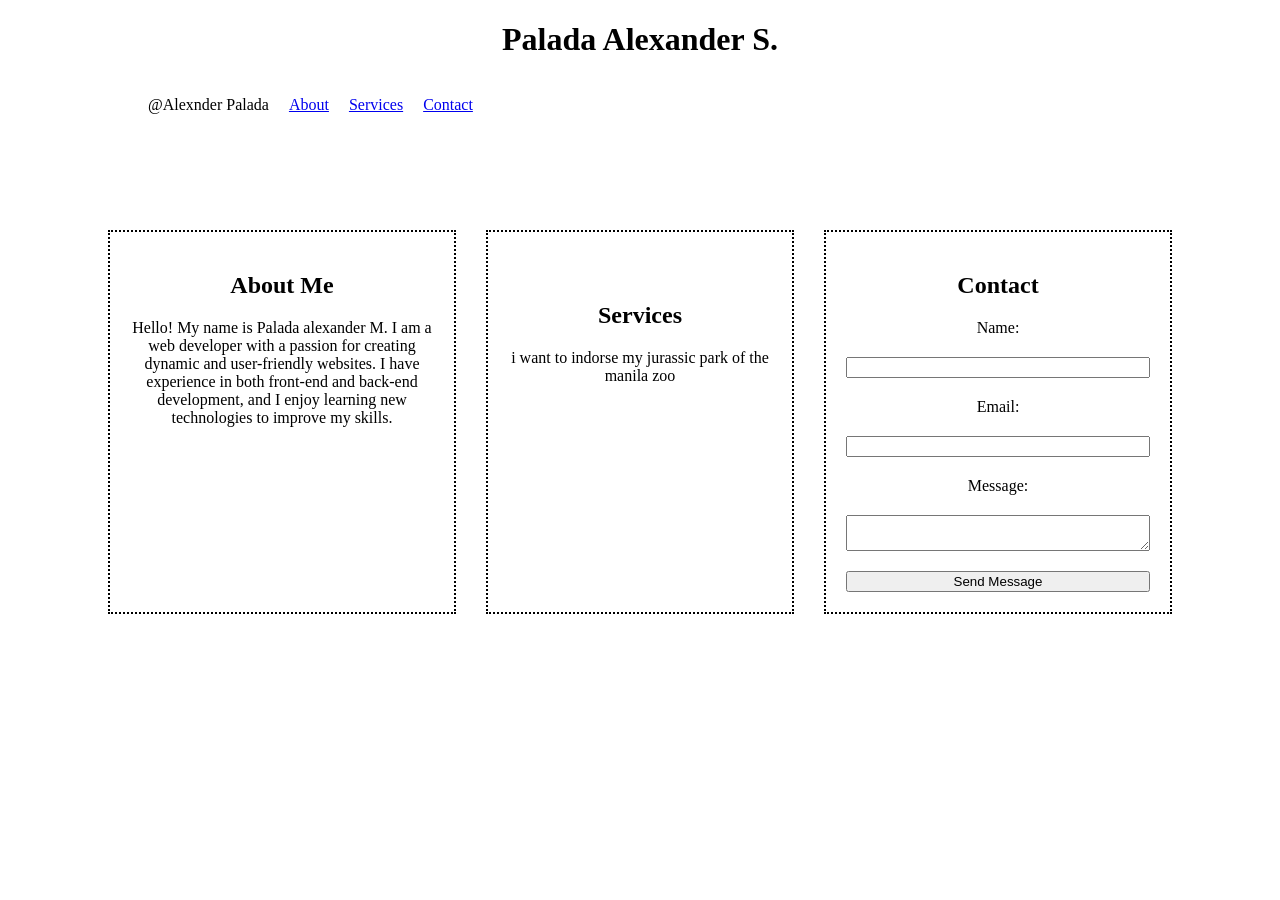
==== palada/index.html @ 962b0730 "FlexBox" ====
<!DOCTYPE html>
<html lang="en">
<head>

<meta charset="UTF-8">
    <meta name="viewport" content="width=device-width, initial-scale=1.0">
    <title>My Portfolio</title>
    <link rel="stylesheet" href="style.css">
</head>
<body>
    <h1>Palada Alexander S.</h1>
    <header>
    <nav>
        <ul>
            <span>@Alexnder Palada</span>
            <li>
                <a href="#about">About</a>  
            </li>
            <li>
                <a href="#services">Services</a>
            </li>
            <li>
                <a href="#contact">Contact</a>
            </li>
        </ul>
    </nav>
    </header>
    <main>
        <section id="about me">
            <h2 class="about me">About Me</h2>
            <p class="about">Hello! My name is Palada alexander M. I am a web developer with a passion for creating dynamic and user-friendly websites. I have experience in both front-end and back-end development, and I enjoy learning new technologies to improve my skills.</p>
        </section>

        <section id="services">
            <h2 class="services">Services</h2>
            <p class="services">i want to indorse my jurassic park of the manila zoo</p>
        </section>

        <section id="contact">
            <h2 class = "contact">Contact</h2>
            <form action="#">
                <!-- Name -->
                <label for="name">Name:</label>
                <input type="text" id="name" name="name" required>
            
                <!-- Email -->
                <label for="email">Email:</label>
                <input type="email" id="email" name="email" required>
                
                <!-- Message -->
                <label for="message">Message:</label>
                <textarea id="message" name="message" required></textarea>
                
                <button type="submit">Send Message</button>
            </form>
        </section>
    </main>
</body>
</html>
---- palada/style.css ----
body {
    text-align: center;
}

ul {
    list-style: none;
}
nav {
    display: flex;
    justify-content: space-between;
    align-content: center;
    margin-left: 100px;
    margin-right: 100px;
}

nav ul{
    display: flex;
    gap: 20px;
}

main {
    display: flex;
    flex-wrap: wrap;
    gap: 30px;
    padding: 50px;
    margin: 50px;
}
main section {
    flex: 1;
    min-width: 280px;
    border: 2px dotted black;
    padding: 20px;
   
}

form{
    display: flex;
    flex-direction: column;
    gap: 20px;
}

#services{
    padding: 50px 0 50px 0;
}
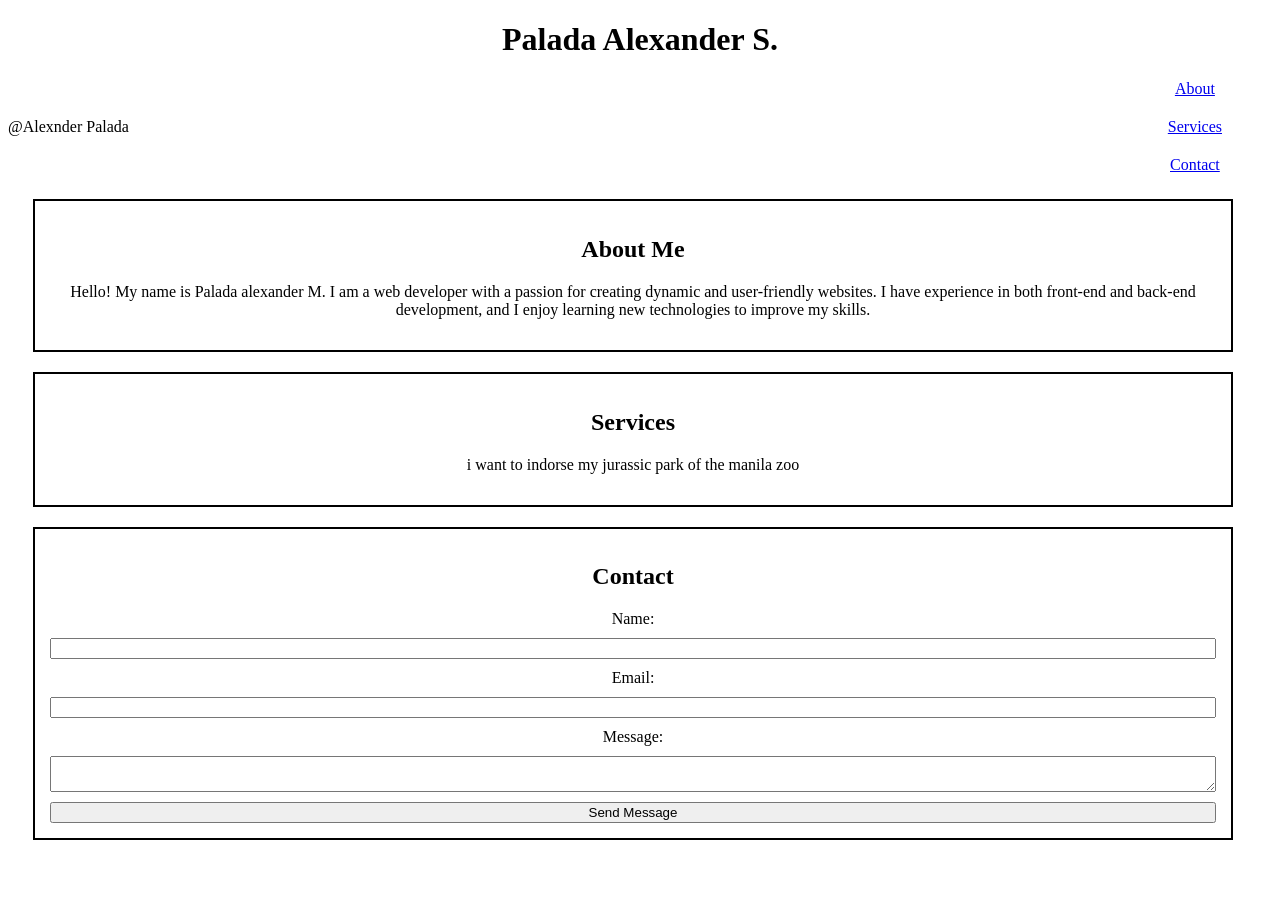
==== commit 9cd42da8: "fourth: responsive design" ====
--- a/palada/index.html
+++ b/palada/index.html
@@ -8,11 +8,11 @@
     <link rel="stylesheet" href="style.css">
 </head>
 <body>
+     <header>
     <h1>Palada Alexander S.</h1>
-    <header>
     <nav>
+         <span>@Alexnder Palada</span>
         <ul>
-            <span>@Alexnder Palada</span>
             <li>
                 <a href="#about">About</a>  
             </li>
--- a/palada/style.css
+++ b/palada/style.css
@@ -8,14 +8,17 @@
 nav {
     display: flex;
     justify-content: space-between;
-    align-content: center;
-    margin-left: 100px;
-    margin-right: 100px;
+    align-items: center;
+    margin-left: 50x;
+    margin-right: 50px;
 }
 
 nav ul{
     display: flex;
+    flex-wrap: wrap;
     gap: 20px;
+    padding: 0px;
+    margin: 0px;
 }
 
 main {
@@ -23,12 +26,12 @@
     flex-wrap: wrap;
     gap: 30px;
     padding: 50px;
-    margin: 50px;
+    max-width: 1200px;
 }
 main section {
-    flex: 1;
-    min-width: 280px;
-    border: 2px dotted black;
+    flex: 2;
+    min-width: 400px;
+    border: 2px solid black;
     padding: 20px;
    
 }
@@ -36,9 +39,27 @@
 form{
     display: flex;
     flex-direction: column;
-    gap: 20px;
+    gap: 10px;
 }
 
-#services{
-    padding: 50px 0 50px 0;
-}+nav ul{
+    flex-direction: column;
+    text-align: center;
+   }    
+main {
+    padding: 15px;
+    margin: 10px;
+    gap: 20px;
+   }
+main section {
+    flex: 1 1 100%;
+    min-width: 0%;
+    padding: 15px;
+   }   
+
+@media (max-width: 601px) {
+  h1{ 
+    font-size: 100px;
+    color: red;
+   }
+}
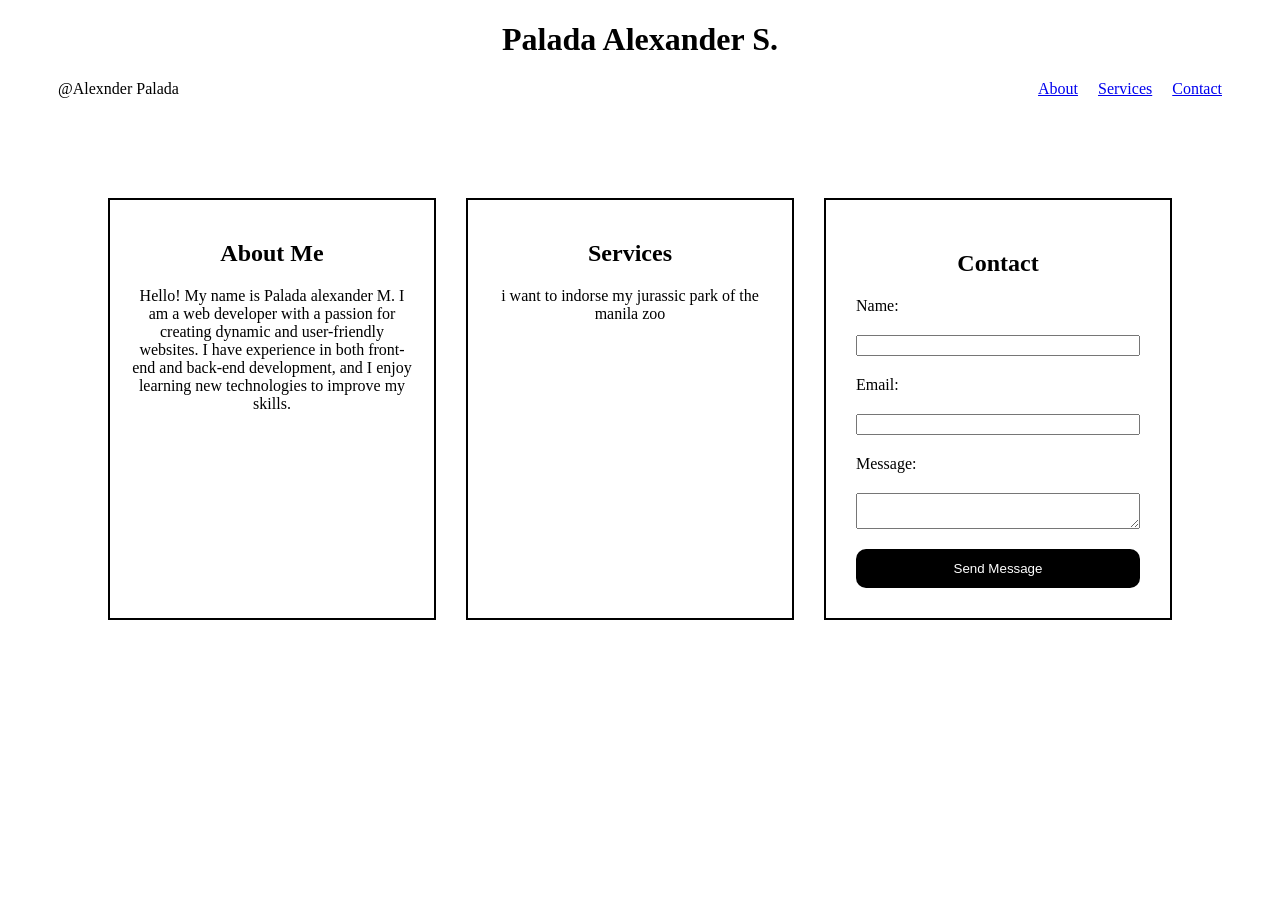
==== commit 39871421: "6th commit: hover effects" ====
--- a/palada/index.html
+++ b/palada/index.html
@@ -31,8 +31,8 @@
             <p class="about">Hello! My name is Palada alexander M. I am a web developer with a passion for creating dynamic and user-friendly websites. I have experience in both front-end and back-end development, and I enjoy learning new technologies to improve my skills.</p>
         </section>
 
-        <section id="services">
-            <h2 class="services">Services</h2>
+        <section id="Services">
+            <h2 class="Services">Services</h2>
             <p class="services">i want to indorse my jurassic park of the manila zoo</p>
         </section>
 
--- a/palada/style.css
+++ b/palada/style.css
@@ -1,65 +1,110 @@
 body {
-    text-align: center;
+   text-align: center;
 }
-
 ul {
-    list-style: none;
+   list-style-type: none;
 }
 nav {
-    display: flex;
-    justify-content: space-between;
-    align-items: center;
-    margin-left: 50x;
-    margin-right: 50px;
+  display: flex;
+  justify-content: space-between;
+  align-items: center;
+  margin-left: 50px;
+  margin-right: 50px;
 }
+nav ul{
+  display: flex;
+  gap: 20px;
+  padding: 0;
+  margin: 0;
 
-nav ul{
-    display: flex;
-    flex-wrap: wrap;
-    gap: 20px;
-    padding: 0px;
-    margin: 0px;
 }
 
 main {
-    display: flex;
-    flex-wrap: wrap;
-    gap: 30px;
-    padding: 50px;
-    max-width: 1200px;
-}
-main section {
-    flex: 2;
-    min-width: 400px;
-    border: 2px solid black;
-    padding: 20px;
-   
+  display: flex;
+  flex-wrap: wrap;
+  gap: 30px;
+  padding: 50px;
+  margin: 50px;
+  max-width: 1200px;
 }
 
-form{
-    display: flex;
-    flex-direction: column;
-    gap: 10px;
+main section {
+  flex: 1;
+  min-width: 280px;
+  border: 2px solid black;
+  padding: 20px;
 }
 
-nav ul{
+form {
+  display: flex;
+  flex-direction: column;
+  gap: 20px;
+}
+ 
+.contact {
+  text-align: center;
+}
+
+#contact {
+ text-align: left;
+  padding: 30px;
+}
+
+@media (max-width: 600px) {
+  nav {
+    flex-direction: column;
+    gap: 15px;
+  }
+  
+  nav ul {
     flex-direction: column;
     text-align: center;
-   }    
-main {
+  }
+
+  main {
     padding: 15px;
     margin: 10px;
     gap: 20px;
-   }
-main section {
+  }
+
+  main section {
     flex: 1 1 100%;
-    min-width: 0%;
+    min-width: 0;
     padding: 15px;
-   }   
+  }
 
-@media (max-width: 601px) {
-  h1{ 
+  h1 {
     font-size: 100px;
-    color: red;
-   }
+    color: rgb(9, 238, 20);
+  }
 }
+
+@media (max-width: 768px) {
+  h2 {
+    font-size: 48px;
+    color: rgb(0, 17, 255);
+  }
+
+}
+
+ nav a{
+    transition: color 0.5s ease;
+  }
+
+  nav a:hover {
+    color: pink;
+  }
+
+  button {
+    transition: background-color 0.3s ease;
+    background-color: black;
+    color: white;
+    border-radius: 10px;
+    border: none;
+    padding: 12px 24px;
+  }
+  
+   button:hover {
+    background-color: pink;
+    color: black;
+   }
